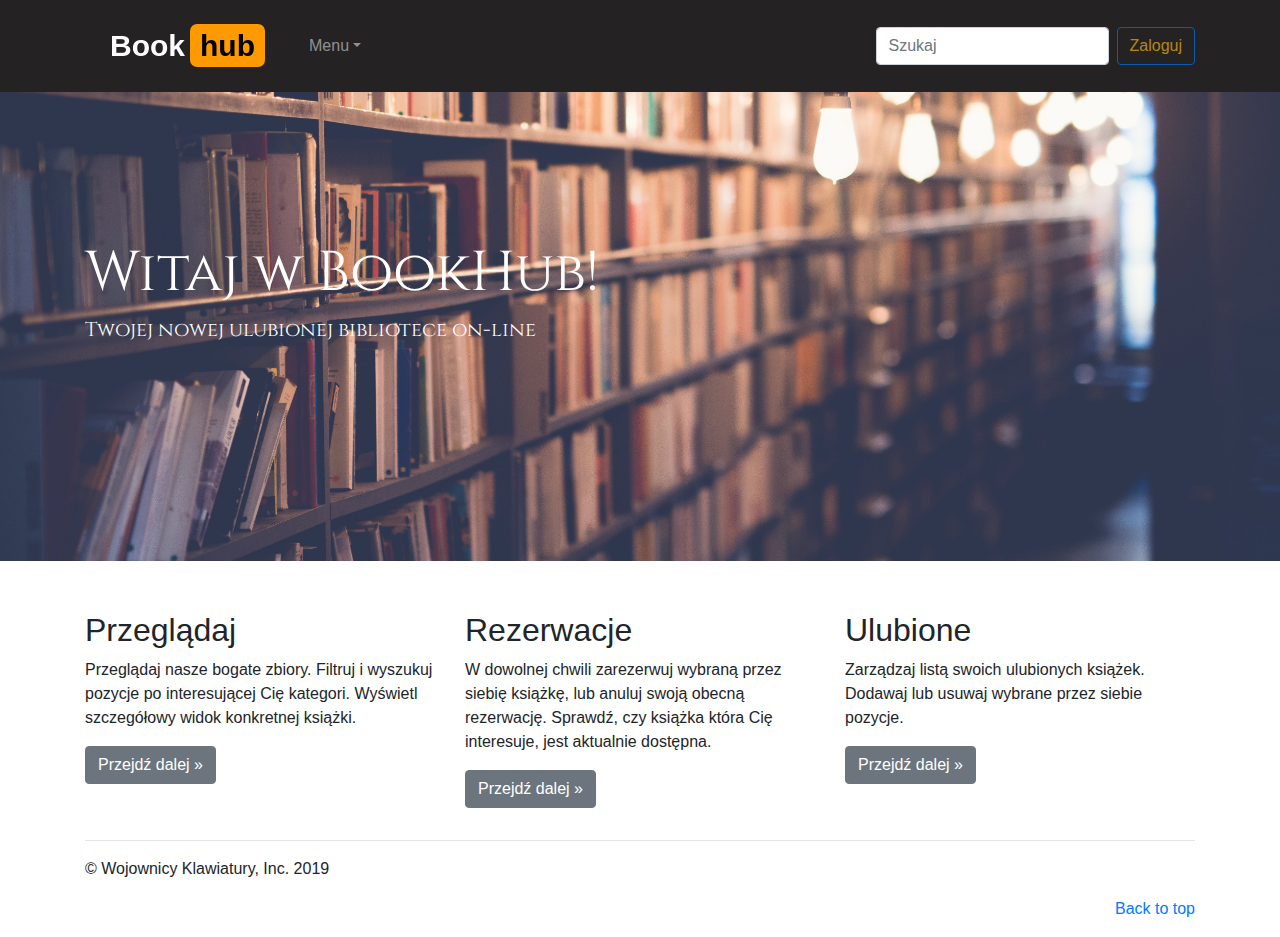
==== HTML/main-site.html @ 8bccf67e "Add templates" ====
<!doctype html>
<html lang="pl">

<head>
  <!-- Required meta tags -->
  <meta charset="utf-8">
  <meta name="viewport" content="width=device-width, initial-scale=1, shrink-to-fit=no">

  <!-- Bootstrap CSS -->
  <link rel="stylesheet" href="https://stackpath.bootstrapcdn.com/bootstrap/4.3.1/css/bootstrap.min.css"
    integrity="sha384-ggOyR0iXCbMQv3Xipma34MD+dH/1fQ784/j6cY/iJTQUOhcWr7x9JvoRxT2MZw1T" crossorigin="anonymous">
  <link rel="stylesheet" href="../web/src/main/webapp/WEB-INF/main-site.css">

  <title>BookHub</title>
</head>

<body>
  <nav class="navbar navbar-expand-md navbar-dark py-1 fixed-top" style="background-color: rgb(36, 34, 34)">
    <div class="container">
      <a class="navbar-brand"
        href="/home/tomek/Desktop/Projekt/jjdd7-wojownicy-klawiatury/web/src/main/webapp/main-site.html#"><img
              src="../web/src/main/webapp/WEB-INF/img/Bookhub30.png" alt="Bookhub"></a>
      <button class="navbar-toggler" type="button" data-toggle="collapse" data-target="#navbarsExampleDefault"
        aria-controls="navbarsExampleDefault" aria-expanded="false" aria-label="Toggle navigation">
        <span class="navbar-toggler-icon"></span><span class="icon-bar"></span>
      </button>

      <div class="collapse navbar-collapse" id="navbarsExampleDefault">
        <ul class="navbar-nav mr-auto">
          <li class="nav-item dropdown">
            <a class="nav-link dropdown-toggle" href="https://getbootstrap.com/docs/4.3/examples/jumbotron/#"
              id="dropdown01" data-toggle="dropdown" aria-haspopup="true" aria-expanded="false">Menu</a>
            <div class="dropdown-menu" aria-labelledby="dropdown01">
              <a class="dropdown-item" href="#">Przeglądanie książek</a>
              <div class="dropdown-divider"></div>
              <a class="dropdown-item" href="#">Twoje ulubione książki</a>
              <div class="dropdown-divider"></div>
              <a class="dropdown-item" href="#">Rezerwacja książek</a>
            </div>
          </li>
        </ul>
        <form class="form-inline my-2 my-lg-0">
          <input class="form-control mr-sm-2" type="search" placeholder="Szukaj" aria-label="Search">
        </form>
        <ul class="nav navbar-nav navbar-right">
          <a href="#" class="btn btn-primary btn-md disabled btn-outline-warning" tabindex="-1" role="button" aria-disabled="true">Zaloguj</a>
        </ul>
      </div>
    </div>
  </nav>

  <div class="jumbotron jumbotron-fluid" style="background-color: rgb(177, 202, 248)">
    <div class="container">
      <h1 class="display-4" style="color: white">Witaj w BookHub!</h1>
      <p class="lead" style="color: white">Twojej nowej ulubionej bibliotece on-line</p>
    </div>
  </div>
  <div class="container">
    <div class="row">
      <div class="col-md-4">
        <h2>Przeglądaj</h2>
        <p>Przeglądaj nasze bogate zbiory. Filtruj i wyszukuj pozycje po interesującej Cię kategori. Wyświetl
          szczegółowy widok konkretnej książki.</p>
        <p><a class="btn btn-secondary" href="https://getbootstrap.com/docs/4.3/examples/jumbotron/#"
            role="button">Przejdź dalej »</a></p>
      </div>
      <div class="col-md-4">
        <h2>Rezerwacje</h2>
        <p>W dowolnej chwili zarezerwuj wybraną przez siebię książkę, lub anuluj swoją obecną rezerwację. Sprawdź, czy
          książka która Cię interesuje, jest aktualnie dostępna.</p>
        <p><a class="btn btn-secondary" href="https://getbootstrap.com/docs/4.3/examples/jumbotron/#"
            role="button">Przejdź dalej »</a></p>
      </div>
      <div class="col-md-4">
        <h2>Ulubione</h2>
        <p>Zarządzaj listą swoich ulubionych książek. Dodawaj lub usuwaj wybrane przez siebie pozycje.</p>
        <p><a class="btn btn-secondary" href="https://getbootstrap.com/docs/4.3/examples/jumbotron/#"
            role="button">Przejdź dalej »</a></p>
      </div>
    </div>
    <hr>
  </div>

  <footer>
    <div class="container">
    <p>© Wojownicy Klawiatury, Inc. 2019</p>
    <p class="float-right">
      <a href="/home/tomek/Desktop/Projekt/jjdd7-wojownicy-klawiatury/web/src/main/webapp/index2.html#">Back to top</a>
    </p>
    </div>
  </footer>


  <!-- Optional JavaScript -->
  <!-- jQuery first, then Popper.js, then Bootstrap JS -->
  <script src="https://code.jquery.com/jquery-3.3.1.slim.min.js"
    integrity="sha384-q8i/X+965DzO0rT7abK41JStQIAqVgRVzpbzo5smXKp4YfRvH+8abtTE1Pi6jizo"
    crossorigin="anonymous"></script>
  <script src="https://cdnjs.cloudflare.com/ajax/libs/popper.js/1.14.7/umd/popper.min.js"
    integrity="sha384-UO2eT0CpHqdSJQ6hJty5KVphtPhzWj9WO1clHTMGa3JDZwrnQq4sF86dIHNDz0W1"
    crossorigin="anonymous"></script>
  <script src="https://stackpath.bootstrapcdn.com/bootstrap/4.3.1/js/bootstrap.min.js"
    integrity="sha384-JjSmVgyd0p3pXB1rRibZUAYoIIy6OrQ6VrjIEaFf/nJGzIxFDsf4x0xIM+B07jRM"
    crossorigin="anonymous"></script>
</body>

</html>
---- web/src/main/webapp/WEB-INF/main-site.css ----
@import url('https://fonts.googleapis.com/css?family=Anton|Cinzel:700|Merriweather:900&display=swap&subset=latin-ext');

.jumbotron{
    font-family: 'Cinzel', serif;
    font-weight: 900;
    color: white;
    background-image: url("./img/blur-book-ori.jpg");
    background-attachment: scroll;
    background-position: center;
    background-repeat: no-repeat;
    background-size: cover;
    padding:240px 0 200px 0;
    margin-bottom:50px;
    }
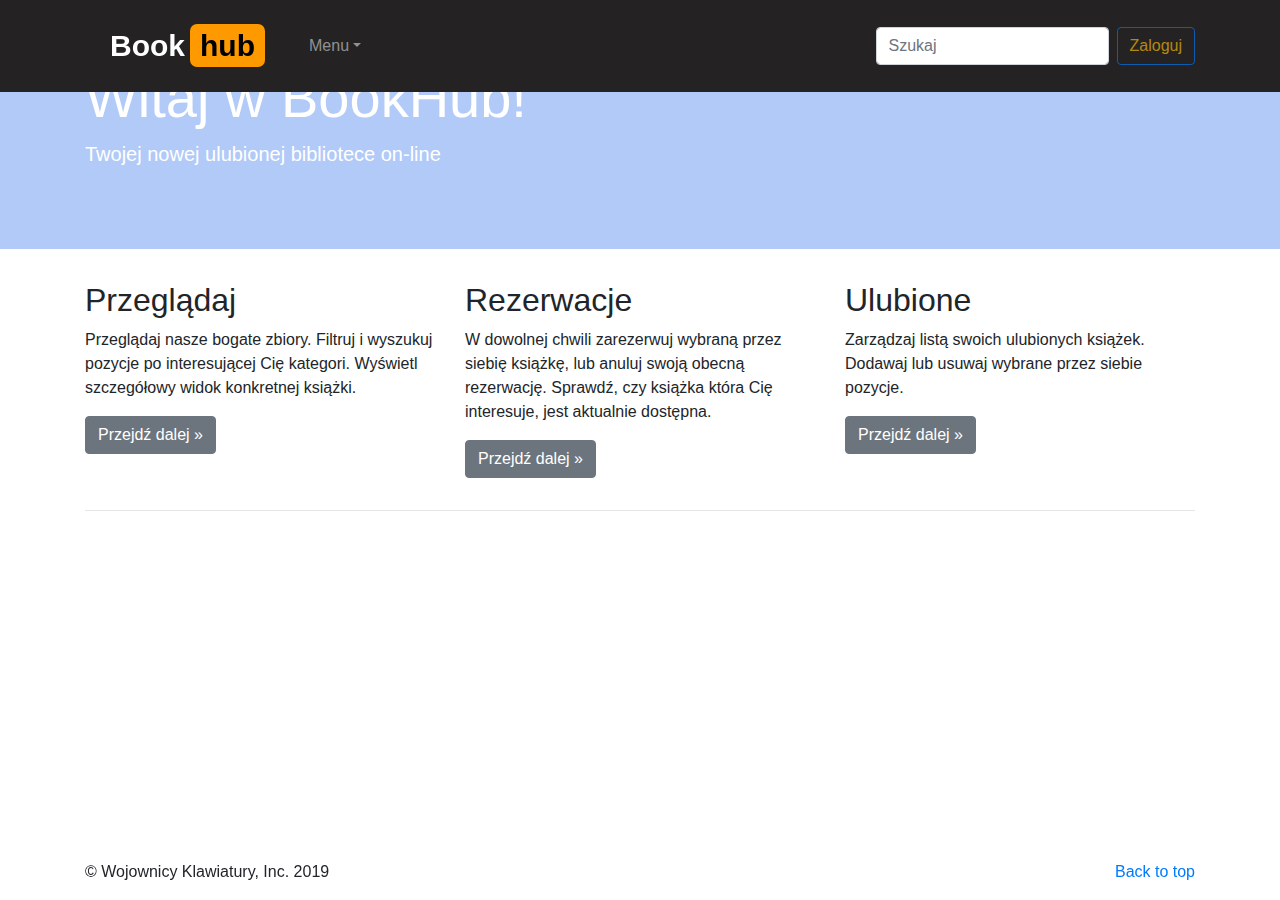
==== commit 108b15ec: "Add table template and servlet for books list" ====
--- a/HTML/main-site.html
+++ b/HTML/main-site.html
@@ -9,7 +9,7 @@
   <!-- Bootstrap CSS -->
   <link rel="stylesheet" href="https://stackpath.bootstrapcdn.com/bootstrap/4.3.1/css/bootstrap.min.css"
     integrity="sha384-ggOyR0iXCbMQv3Xipma34MD+dH/1fQ784/j6cY/iJTQUOhcWr7x9JvoRxT2MZw1T" crossorigin="anonymous">
-  <link rel="stylesheet" href="../web/src/main/webapp/WEB-INF/main-site.css">
+  <link rel="stylesheet" href="../web/src/main/webapp/WEB-INF/css/main-site.css">
 
   <title>BookHub</title>
 </head>
@@ -82,11 +82,17 @@
   </div>
 
   <footer>
-    <div class="container">
-    <p>© Wojownicy Klawiatury, Inc. 2019</p>
-    <p class="float-right">
-      <a href="/home/tomek/Desktop/Projekt/jjdd7-wojownicy-klawiatury/web/src/main/webapp/index2.html#">Back to top</a>
-    </p>
+    <div class="container fixed-bottom">
+      <div class="row">
+        <div class="col-md-6">
+          <p>© Wojownicy Klawiatury, Inc. 2019</p>
+        </div>
+        <div class="col-md-6">
+          <p class="float-right">
+            <a href="/home/tomek/Desktop/Projekt/jjdd7-wojownicy-klawiatury/web/src/main/webapp/index2.html#">Back to top</a>
+          </p>
+        </div>
+      </div>
     </div>
   </footer>
 
